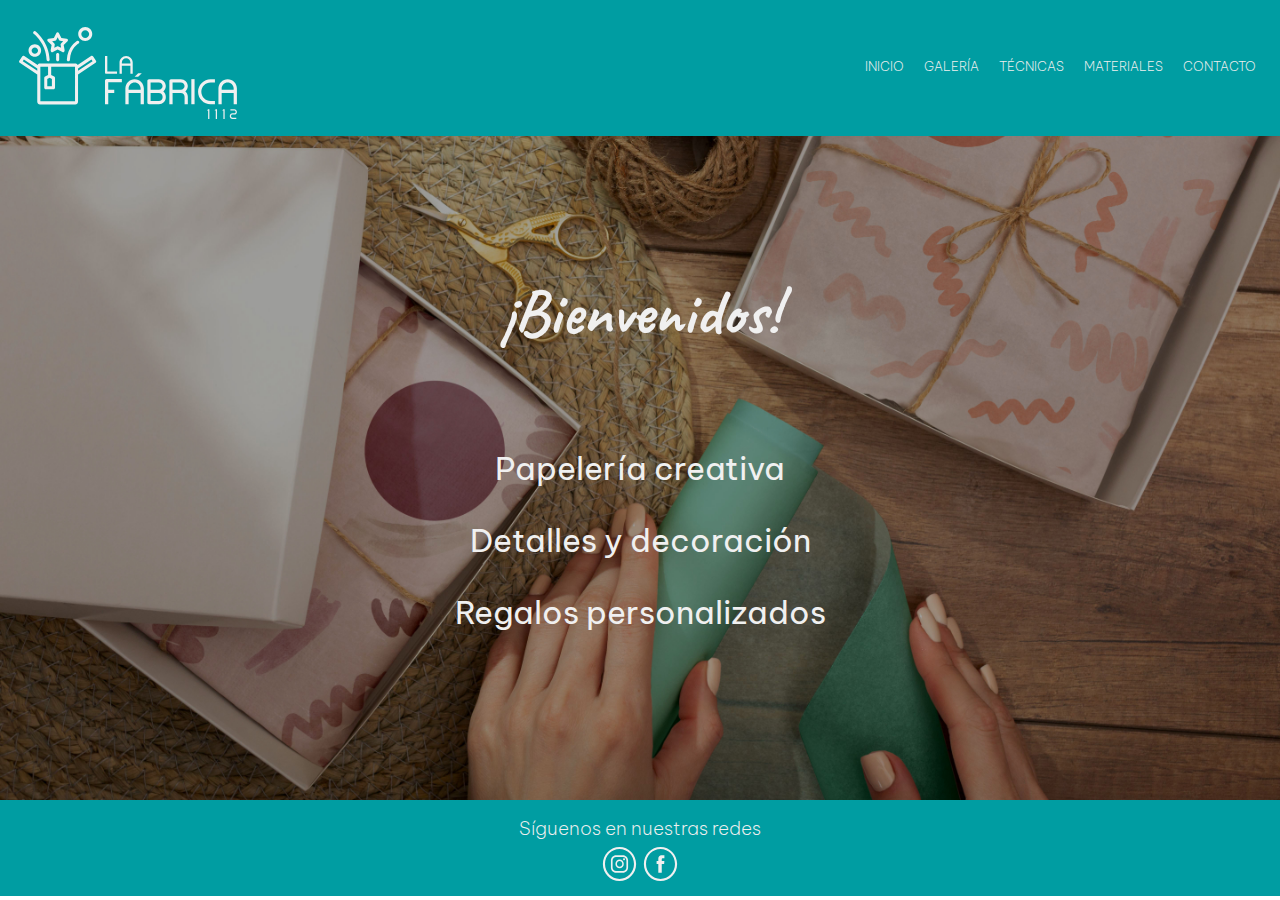
==== index.html @ 1c1423ef "commit 1: commit inicial" ====
<!DOCTYPE html>
<html lang="en">
<head>
    <link href="https://cdn.jsdelivr.net/npm/bootstrap@5.2.0-beta1/dist/css/bootstrap.min.css" rel="stylesheet" integrity="sha384-0evHe/X+R7YkIZDRvuzKMRqM+OrBnVFBL6DOitfPri4tjfHxaWutUpFmBp4vmVor" crossorigin="anonymous">
    <meta charset="UTF-8">
    <meta http-equiv="X-UA-Compatible" content="IE=edge">
    <meta name="viewport" content="width=device-width, initial-scale=1.0">
    <meta name="description" content="Regalos personalizados, detalles y papelería creativa.">
    <meta name="keywords" content="papelería, regalos, personalizado, hecho a mano">
    <link rel="shortcut icon" href="./assets/Favicon.png" type="image/x-icon">
    <title>La Fábrica 1112</title>
    <link rel="stylesheet" href="./estilos/main.css">
</head>
<body>
    <header class="header">
        <a href="index.html"><img class="header__logo" src="assets/LOGO.svg" alt=""></a>
        <ul class="header__list">
            <li class="header__item"><a class="header__link" href="index.html">INICIO</a></li>
            <li class="header__item"><a class="header__link" href="servicios/galeria.html">GALERÍA</a></li>
            <li class="header__item"><a class="header__link" href="servicios/tecnicas.html">TÉCNICAS</a></li>
            <li class="header__item"><a class="header__link" href="servicios/materiales.html">MATERIALES</a></li>
            <li class="header__item"><a class="header__link" href="servicios/contacto.html">CONTACTO</a></li>
         </ul>
    </nav>
    </header>
    <main class="main">
        <div class="main__div">
            <h1 class="main__title">¡Bienvenidos!</h1>
               <h2 class="main__item">Papelería creativa</h2>
               <h2 class="main__item">Detalles y decoración</h2>
               <h2 class="main__item">Regalos personalizados</h2>
        </div>
    </main>
    <footer class="footer">
        <nav class="footer__nav">
            <h2 class="footer__title">Síguenos en nuestras redes</h2>
            <div class="footer__div">
                <a class="div__social" href="https://www.instagram.com/lafabrica1112/"><img class="social__icon" src="assets/Instagram.svg" alt=""></a>
                <a class="div__social" href="https://www.facebook.com/Lafabrica1112"><img class="social__icon" src="assets/Facebook.svg" alt=""></a>
            </div>
        </nav>
    </footer>
    <script src="https://cdn.jsdelivr.net/npm/bootstrap@5.2.0-beta1/dist/js/bootstrap.bundle.min.js" integrity="sha384-pprn3073KE6tl6bjs2QrFaJGz5/SUsLqktiwsUTF55Jfv3qYSDhgCecCxMW52nD2" crossorigin="anonymous"></script>
</body>
</html>
---- estilos/main.css ----
@import url("https://fonts.googleapis.com/css2?family=Be+Vietnam+Pro:ital,wght@0,200;0,400;0,700;1,200;1,400;1,700&family=Caveat:wght@500&display=swap");
* {
  margin: 0%;
  padding: 0%;
  box-sizing: border-box;
}

/*HEADER*/
.header {
  position: fixed;
  height: 8.5rem;
  width: 100%;
  padding-top: 10px;
  padding-bottom: 10px;
  background-color: #009DA2;
  background-size: cover;
  z-index: 100;
}
.header__logo {
  margin-left: 0.5rem;
  padding-top: 0.2rem;
  width: 15rem;
  position: absolute;
}
.header__list {
  text-align: end;
  background-color: #009DA2;
  padding-right: 1rem;
}
.header__list .header__item {
  display: inline-block;
  margin: 3rem 0.5rem;
  font-family: Be Vietnam Pro;
  font-weight: 200;
  font-size: 0.8rem;
}
.header__list .header__link {
  text-decoration: none;
  color: #F0F0F0;
  transition: color;
}
.header__list .header__link:hover {
  color: #003031;
}

/*INDEX*/
.main {
  height: 50rem;
  padding: 12rem 0rem 0rem 0rem;
  background-image: url("../assets/Fondojpg.jpg");
  background-position: center;
  background-repeat: no-repeat;
  background-size: cover;
}
.main__div {
  text-align: center;
}
.main__div .main__title {
  padding: 5rem;
  font-family: Caveat;
  font-size: 4rem;
  color: #F0F0F0;
}
.main__div .main__item {
  padding: 1rem;
  font-family: Be Vietnam Pro;
  font-weight: 400;
  font-size: 2rem;
  color: #F0F0F0;
}

/*FOOTER*/
.footer {
  height: 6rem;
  width: 100%;
  background-color: #009DA2;
}
.footer__title {
  padding-top: 1rem;
  padding-bottom: 0.2rem;
  font-family: Be Vietnam Pro;
  font-weight: 200;
  font-size: 1.2rem;
  color: #F0F0F0;
  text-align: center;
}
.footer__div {
  display: inline-flex;
  width: 100%;
  justify-content: center;
}
.footer__div .div__social {
  padding: 0.2rem;
}
.footer__div .social__icon {
  display: inline-block;
  width: 2.2rem;
  transition: width 0.5s;
}
.footer__div .social__icon:hover {
  width: 2.4rem;
}

/*TECNICAS*/
.main__tec {
  width: 100%;
  padding-top: 10rem;
  padding-bottom: 3rem;
}
.main__tec .tec__title {
  text-align: center;
  font-family: Caveat;
  font-size: 3rem;
  color: #009DA2;
}
.main__tec .tec__pa {
  padding-bottom: 1rem;
  text-align: center;
  font-family: Be Vietnam Pro;
  font-weight: 200;
  font-size: 1.2rem;
  color: #009DA2;
}

.tec__section {
  display: flex;
  justify-content: space-between;
  align-items: center;
  width: 100%;
  padding: 1rem;
}

.article__title {
  font-family: Be Vietnam Pro;
  font-weight: 400;
  font-size: 1.3rem;
  color: #009DA2;
  text-align: center;
}
.article__pa {
  padding: 1rem 2rem 1rem 2rem;
  font-family: Be Vietnam Pro;
  font-weight: 200;
  font-size: 1.2rem;
  color: #009DA2;
  text-align: center;
}
.article__img {
  width: 100%;
  padding: 1rem;
  -webkit-animation: scale-up-center 0.4s cubic-bezier(0.39, 0.575, 0.565, 1) both;
  animation: scale-up-center 0.4s cubic-bezier(0.39, 0.575, 0.565, 1) both;
}

/*GALERIA*/
.main__gal {
  margin-left: 0.7rem;
  margin-right: 0.7rem;
  padding-top: 12rem;
  padding-bottom: 5rem;
}
.main__gal .gal__divTitle {
  padding-bottom: 2rem;
}

.gal__title {
  text-align: center;
  font-family: Caveat;
  font-size: 3rem;
  color: #009DA2;
}

#grilla {
  display: grid;
  grid-template-columns: 1fr 1fr 1fr 1fr;
  grid-template-rows: 1fr 1fr;
  -moz-column-gap: 0.7rem;
       column-gap: 0.7rem;
  row-gap: 0.7rem;
  /* animation scale-up-center */
}
#grilla .gal__item {
  width: 100%;
  align-items: center;
  -webkit-animation: scale-up-center 0.4s cubic-bezier(0.39, 0.575, 0.565, 1) both;
  animation: scale-up-center 0.4s cubic-bezier(0.39, 0.575, 0.565, 1) both;
}
@-webkit-keyframes scale-up-center {
  0% {
    transform: scale(0.5);
  }
  100% {
    transform: scale(1);
  }
}
@keyframes scale-up-center {
  0% {
    transform: scale(0.5);
  }
  100% {
    transform: scale(1);
  }
}

/*CONTACTO*/
.form {
  padding: 7rem;
}

.form__title {
  margin-top: 7rem;
  font-family: Be Vietnam Pro;
  font-weight: 400;
}

.form__lable {
  font-family: Be Vietnam Pro;
  font-weight: 200;
}

.button, .button__enviar, .button__reset {
  width: 5rem;
  height: 1.5rem;
  border-style: none;
  font-family: Be Vietnam Pro;
  font-weight: 200;
  font-size: 0.8rem;
  color: #F0F0F0;
  transition: font-size 0.5s;
}

.button:hover, .button__enviar:hover, .button__reset:hover {
  font-size: 1rem;
}

.button__reset {
  background-color: indianred;
  border-color: indianred;
}

.button__enviar {
  background-color: #009DA2;
  border-color: #009DA2;
}

/*MEDIA QUERIES*/
@media screen and (max-width: 768px) {
  .header__logo {
    padding-top: 0.2rem;
    width: 10rem;
  }

  .header__list {
    width: 100%;
    padding-top: 6rem;
    display: grid;
    grid-template-columns: 1fr 1fr 1fr 1fr 1fr;
    grid-template-rows: 1fr;
    text-align: center;
  }

  .header__item {
    width: 100%;
    margin: 0.5rem;
    font-family: Be Vietnam Pro;
    font-weight: 200;
    font-size: 0.8rem;
  }

  #grilla {
    display: grid;
    grid-template-columns: 1fr 1fr;
    grid-template-rows: 1fr 1fr 1fr 1fr;
    -moz-column-gap: 0.7rem;
         column-gap: 0.7rem;
    row-gap: 0.7rem;
  }

  .form__title {
    margin-top: 12rem;
  }

  .tec__title {
    margin-top: 6rem;
    font-size: 2.5rem;
  }

  .gal__title {
    margin-top: 6rem;
    font-size: 2.5rem;
  }
}
@media screen and (max-width: 590px) {
  .tec__title {
    font-size: 2rem;
  }

  .tec__section {
    flex-direction: column;
  }

  .gal__title {
    font-size: 2rem;
  }

  .form {
    padding: 5rem;
  }
}
@media screen and (max-width: 425px) {
  .header__list {
    width: 100%;
    padding-top: 5rem;
    display: grid;
    grid-template-columns: 1fr;
    grid-template-rows: 1fr 1fr 1fr 1fr 1fr;
    text-align: center;
  }
  .header__list .header__item {
    margin: 0.5rem 0.5rem;
    font-size: 0.7rem;
  }

  .main__title {
    font-size: 3rem;
  }

  .main__item {
    font-size: 1.5rem;
  }

  #grilla {
    display: grid;
    grid-template-columns: 1fr;
    grid-template-rows: 1fr 1fr 1fr 1fr 1fr 1fr 1fr 1fr;
    -moz-column-gap: 0.7rem;
         column-gap: 0.7rem;
    row-gap: 0.7rem;
  }

  .tec__title {
    font-size: 2rem;
  }

  .gal__title {
    font-size: 2rem;
  }

  .form {
    padding: 4rem;
  }
}/*# sourceMappingURL=main.css.map */
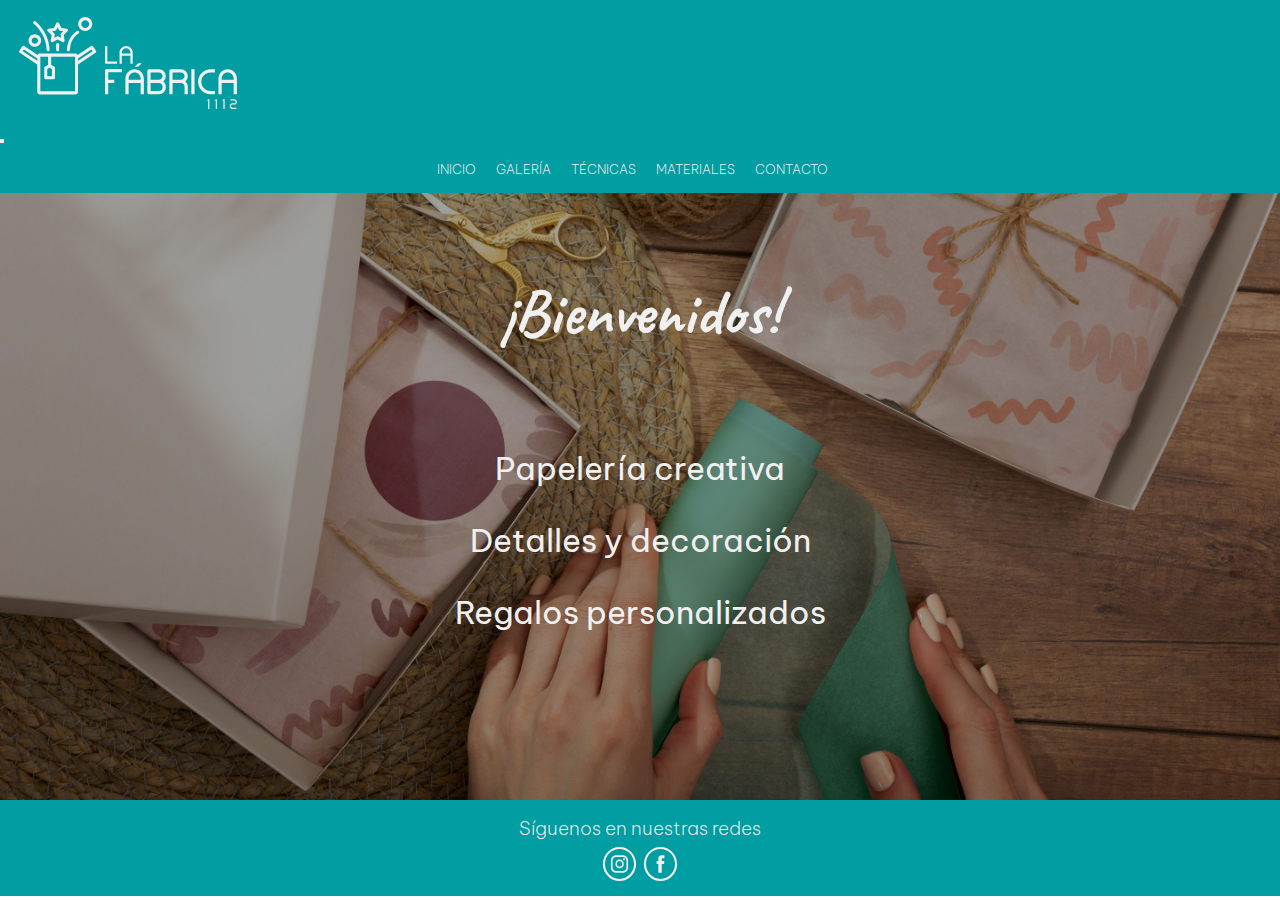
==== commit 78704135: "ajustes 2" ====
--- a/index.html
+++ b/index.html
@@ -13,15 +13,35 @@
 </head>
 <body>
     <header class="header">
-        <a href="index.html"><img class="header__logo" src="assets/LOGO.svg" alt=""></a>
-        <ul class="header__list">
-            <li class="header__item"><a class="header__link" href="index.html">INICIO</a></li>
-            <li class="header__item"><a class="header__link" href="servicios/galeria.html">GALERÍA</a></li>
-            <li class="header__item"><a class="header__link" href="servicios/tecnicas.html">TÉCNICAS</a></li>
-            <li class="header__item"><a class="header__link" href="servicios/materiales.html">MATERIALES</a></li>
-            <li class="header__item"><a class="header__link" href="servicios/contacto.html">CONTACTO</a></li>
-         </ul>
-    </nav>
+        <nav class="navbar navbar-expand-lg">
+            <div class="container-fluid">
+              <a href="index.html"><img class="header__logo" src="assets/LOGO.svg" alt=""></a>
+              <section>
+                  <button class="navbar-toggler" type="button" data-bs-toggle="collapse" data-bs-target="#navbarNav" aria-controls="navbarNav" aria-expanded="false" aria-label="Toggle navigation">
+                    <span class="navbar-toggler-icon"></span>
+                  </button>
+                  <div class="collapse navbar-collapse" id="navbarNav">
+                    <ul class="header__list">
+                      <li class="header__item">
+                        <a class="header__link active" aria-current="page" href="index.html">INICIO</a>
+                      </li>
+                      <li class="header__item">
+                        <a class="header__link active" aria-current="page" href="servicios/galeria.html">GALERÍA</a>
+                      </li>
+                      <li class="header__item">
+                        <a class="header__link active" aria-current="page" href="servicios/tecnicas.html">TÉCNICAS</a>
+                      </li>
+                      <li class="header__item">
+                        <a class="header__link active" aria-current="page" href="servicios/materiales.html">MATERIALES</a>
+                      </li>
+                      <li class="header__item">
+                        <a class="header__link active" aria-current="page" href="servicios/contacto.html">CONTACTO</a>
+                      </li>
+                    </ul>
+              </section>
+              </div>
+            </div>
+          </nav>
     </header>
     <main class="main">
         <div class="main__div">
--- a/estilos/main.css
+++ b/estilos/main.css
@@ -6,12 +6,15 @@
 }
 
 /*HEADER*/
+.container-fluid {
+  background-color: #009DA2;
+  background-size: cover;
+}
+
 .header {
   position: fixed;
   height: 8.5rem;
   width: 100%;
-  padding-top: 10px;
-  padding-bottom: 10px;
   background-color: #009DA2;
   background-size: cover;
   z-index: 100;
@@ -20,16 +23,15 @@
   margin-left: 0.5rem;
   padding-top: 0.2rem;
   width: 15rem;
-  position: absolute;
 }
 .header__list {
-  text-align: end;
+  text-align: center;
   background-color: #009DA2;
   padding-right: 1rem;
 }
 .header__list .header__item {
   display: inline-block;
-  margin: 3rem 0.5rem;
+  margin: 1rem 0.5rem;
   font-family: Be Vietnam Pro;
   font-weight: 200;
   font-size: 0.8rem;
@@ -123,13 +125,17 @@
 }
 
 .tec__section {
+  display: grid;
+  grid-template-columns: 1fr 1fr 1fr;
+  width: 100%;
+}
+
+.article {
+  width: 100%;
   display: flex;
+  flex-direction: column;
   justify-content: space-between;
-  align-items: center;
-  width: 100%;
-  padding: 1rem;
-}
-
+}
 .article__title {
   font-family: Be Vietnam Pro;
   font-weight: 400;
@@ -146,8 +152,8 @@
   text-align: center;
 }
 .article__img {
-  width: 100%;
   padding: 1rem;
+  width: 100%;
   -webkit-animation: scale-up-center 0.4s cubic-bezier(0.39, 0.575, 0.565, 1) both;
   animation: scale-up-center 0.4s cubic-bezier(0.39, 0.575, 0.565, 1) both;
 }
@@ -246,25 +252,7 @@
 /*MEDIA QUERIES*/
 @media screen and (max-width: 768px) {
   .header__logo {
-    padding-top: 0.2rem;
-    width: 10rem;
-  }
-
-  .header__list {
-    width: 100%;
-    padding-top: 6rem;
-    display: grid;
-    grid-template-columns: 1fr 1fr 1fr 1fr 1fr;
-    grid-template-rows: 1fr;
-    text-align: center;
-  }
-
-  .header__item {
-    width: 100%;
-    margin: 0.5rem;
-    font-family: Be Vietnam Pro;
-    font-weight: 200;
-    font-size: 0.8rem;
+    width: 12rem;
   }
 
   #grilla {
@@ -281,21 +269,24 @@
   }
 
   .tec__title {
-    margin-top: 6rem;
     font-size: 2.5rem;
   }
 
   .gal__title {
-    margin-top: 6rem;
     font-size: 2.5rem;
   }
 }
 @media screen and (max-width: 590px) {
+  .header__logo {
+    width: 10rem;
+  }
+
   .tec__title {
     font-size: 2rem;
   }
 
   .tec__section {
+    display: flex;
     flex-direction: column;
   }
 
@@ -308,24 +299,11 @@
   }
 }
 @media screen and (max-width: 425px) {
-  .header__list {
-    width: 100%;
-    padding-top: 5rem;
-    display: grid;
-    grid-template-columns: 1fr;
-    grid-template-rows: 1fr 1fr 1fr 1fr 1fr;
-    text-align: center;
-  }
-  .header__list .header__item {
-    margin: 0.5rem 0.5rem;
-    font-size: 0.7rem;
-  }
-
   .main__title {
     font-size: 3rem;
-  }
-
-  .main__item {
+    padding: 5rem 1rem;
+  }
+  .main__title__item {
     font-size: 1.5rem;
   }
 
@@ -349,4 +327,9 @@
   .form {
     padding: 4rem;
   }
+
+  .form__title {
+    margin-top: 15rem;
+    font-size: 1rem;
+  }
 }/*# sourceMappingURL=main.css.map */